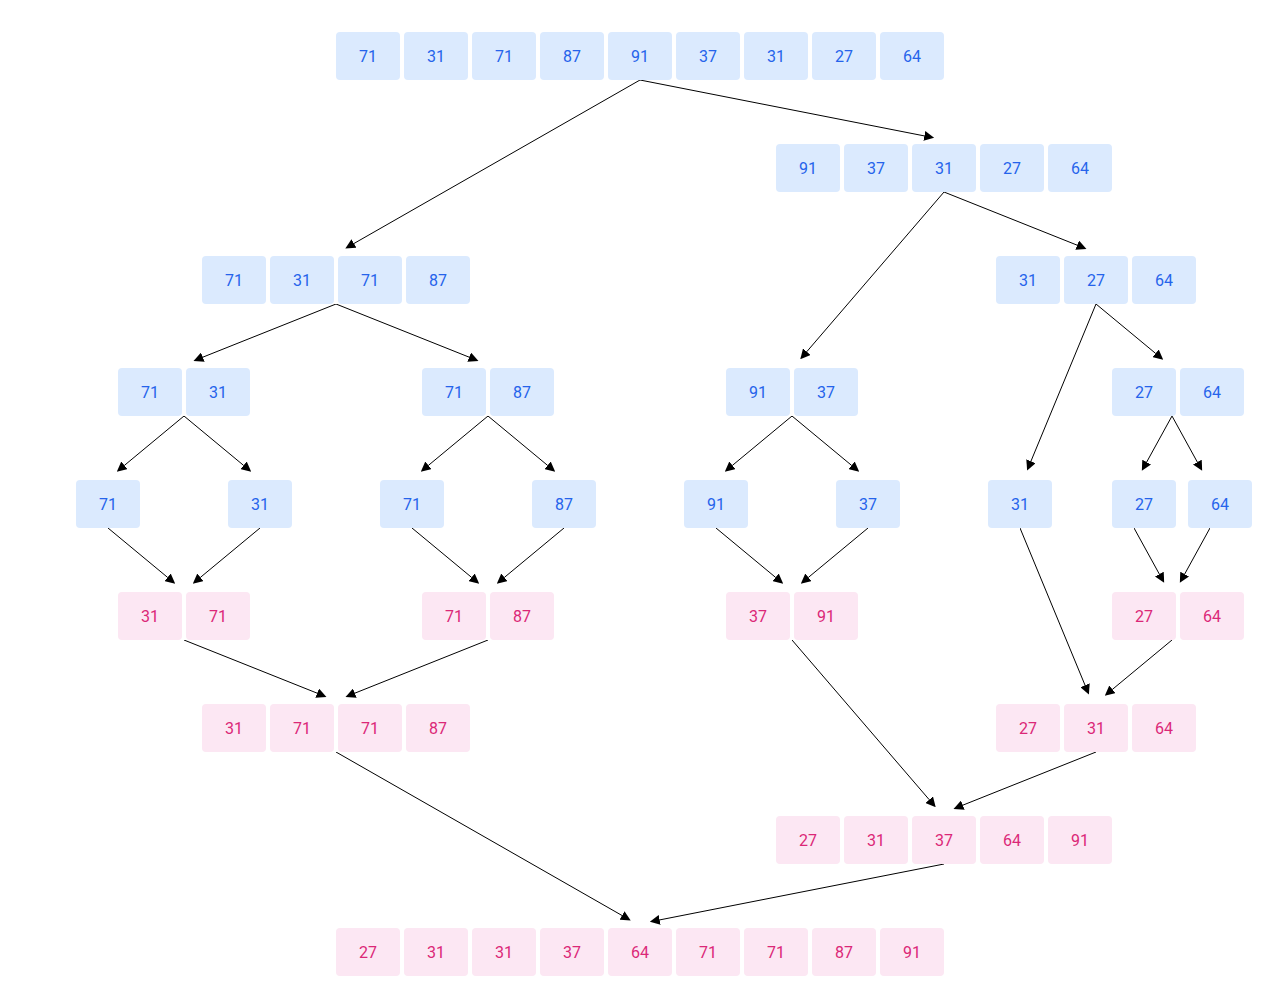
==== trabalhos/t1/projects/visualization/index.html @ 6df4bbd7 "feat(trabalhos/t1): organize task into two projects" ====
<!DOCTYPE html>
<html lang="en">
<head>
    <meta charset="UTF-8">
    <meta name="viewport" content="width=device-width, initial-scale=1.0">
    <title>Merge Sort</title>
    <link rel="preconnect" href="https://fonts.googleapis.com">
    <link rel="preconnect" href="https://fonts.gstatic.com" crossorigin>
    <link href="https://fonts.googleapis.com/css2?family=Roboto:ital,wght@0,100;0,300;0,400;0,500;0,700;0,900;1,100;1,300;1,400;1,500;1,700;1,900&display=swap" rel="stylesheet">
    <link href="styles.css" rel="stylesheet">
</head>
<body>
   <svg xmlns="http://www.w3.org/2000/svg" style="position: absolute; left: 0; right: 0;">
        <defs>
            <marker id="arrowhead" markerWidth="10" markerHeight="10" refX="0" refY="5" orient="auto">
                <polygon points="0 0, 10 5, 0 10"></polygon>
            </marker>
        </defs>
   </svg>
    <div id="visualization"></div>
    <script src="main.js"></script>
</body>
</html>
---- trabalhos/t1/projects/visualization/styles.css ----
* {
    font-family: "Roboto", sans-serif;
    margin: 0;
    padding: 0;
    box-sizing: border-box;
}

#visualization {
    margin: 2rem;
}

.node {
    display: grid;
    grid-template-columns: minmax(0, 1fr) minmax(0, 1fr);
    grid-template-rows: 1fr auto auto auto 1fr;
    grid-template-areas:
        "header header"
        "value-array value-array"
        "left-node right-node"
        "result-array result-array"
        "footer footer";
    justify-items: stretch;
}

.array {
    display: flex;
    justify-content: center;
    margin: 0 auto;
    padding: 0 1rem;
    gap: 0.25rem;
    width: max-content;
}

.array > div {
    display: flex;
    align-items: center;
    justify-content: center;
    width: 4rem;
    height: 3rem;
    border-radius: 0.25rem;
}

.arrow {
    position: relative;
    width: 100%;
    min-height: 4rem;
}

.arrow > svg {
    position: absolute;
    top: 0;
}

.node.left {
    grid-area: left-node;
}

.node.right {
    grid-area: right-node;
}

.node.root > .arrow {
    display: none;
}

.node > .arrow.top {
    grid-area: header;
}

.node > .arrow.top > svg {
    left: 0;
    right: auto;
}

.node.left > .arrow.top {
    transform: scaleX(-1);
}

.node > .arrow.bottom {
    grid-area: footer;
}

.node > .arrow.bottom > svg {
    right: 0;
}

.node.right > .arrow.bottom {
    transform: scaleX(-1);
}

.array.value {
    grid-area: value-array;
}

.array.value > div {
    color: #2563eb;
    background-color: #dbeafe;
}

.array.result {
    grid-area: result-array;
}

.array.result > div {
    color: #db2777;
    background-color: #fce7f3;
}
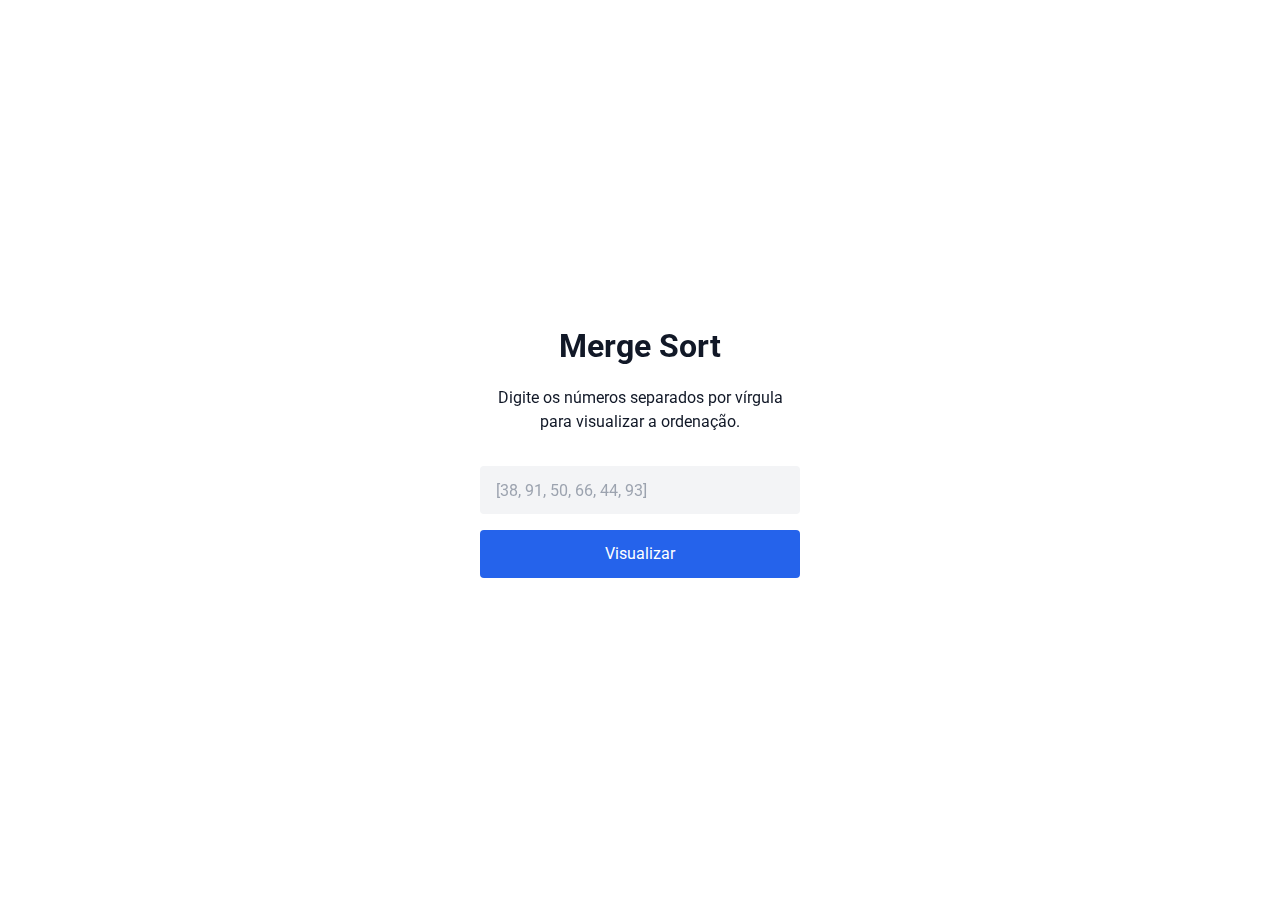
==== commit c2c27ef7: "feat(trabalhos/t1): add ability to type numbers for visualization" ====
--- a/trabalhos/t1/projects/visualization/index.html
+++ b/trabalhos/t1/projects/visualization/index.html
@@ -17,6 +17,16 @@
             </marker>
         </defs>
    </svg>
+    <div id="overlay">
+        <div id="prompt">
+            <h1 id="prompt-title">Merge Sort</h1>
+            <p id="prompt-description">Digite os números separados por vírgula para visualizar a ordenação.</p>
+            <form id="prompt-form">
+                <input type="text" id="prompt-input" pattern="^\[\s*\d+\s*(,\s*\d+\s*)*\]$">
+                <button type="submit" id="prompt-button">Visualizar</button>
+            </form>
+        </div>
+    </div>
     <div id="visualization"></div>
     <script src="main.js"></script>
 </body>
--- a/trabalhos/t1/projects/visualization/styles.css
+++ b/trabalhos/t1/projects/visualization/styles.css
@@ -1,13 +1,89 @@
 
 * {
     font-family: "Roboto", sans-serif;
+    font-size: 1rem;
+    line-height: 150%;
     margin: 0;
     padding: 0;
     box-sizing: border-box;
 }
 
+html {
+    font-size: 16px;
+    color: #111827;
+}
+
+body {
+    position: relative;
+}
+
+#overlay {
+    position: fixed;
+    top: 0;
+    left: 0;
+    display: flex;
+    justify-content: center;
+    align-items: center;
+    width: 100vw;
+    height: 100vh;
+}
+
+#prompt {
+    display: flex;
+    flex-direction: column;
+    max-width: 20rem;
+    text-align: center;
+}
+
+#prompt-title {
+    margin-bottom: 1rem;
+    font-size: 2rem;
+    font-weight: semibold;
+}
+
+#prompt-description {
+    margin-bottom: 2rem;
+}
+
+#prompt-form {
+    display: flex;
+    flex-direction: column;
+}
+
+#prompt-input {
+    height: 3rem;
+    padding: 0 1rem;
+    margin-bottom: 1rem;
+    outline: none;
+    border: none;
+    border-radius: 4px;
+    background: #f3f4f6;
+}
+
+#prompt-input:invalid {
+    border: 2px solid #ef4444;
+}
+
+#prompt-input::placeholder {
+    color: #9ca3af;
+}
+
+#prompt-button {
+    height: 3rem;
+    color: #FFFFFF;
+    background: #2563eb;
+    border: none;
+    border-radius: 0.25rem;
+    font-size: 1rem;
+}
+
+#prompt-button:hover {
+    cursor: pointer;
+    background: #3b82f6;
+}
+
 #visualization {
-    margin: 2rem;
+    margin: 2rem auto;
 }
 
 .node {
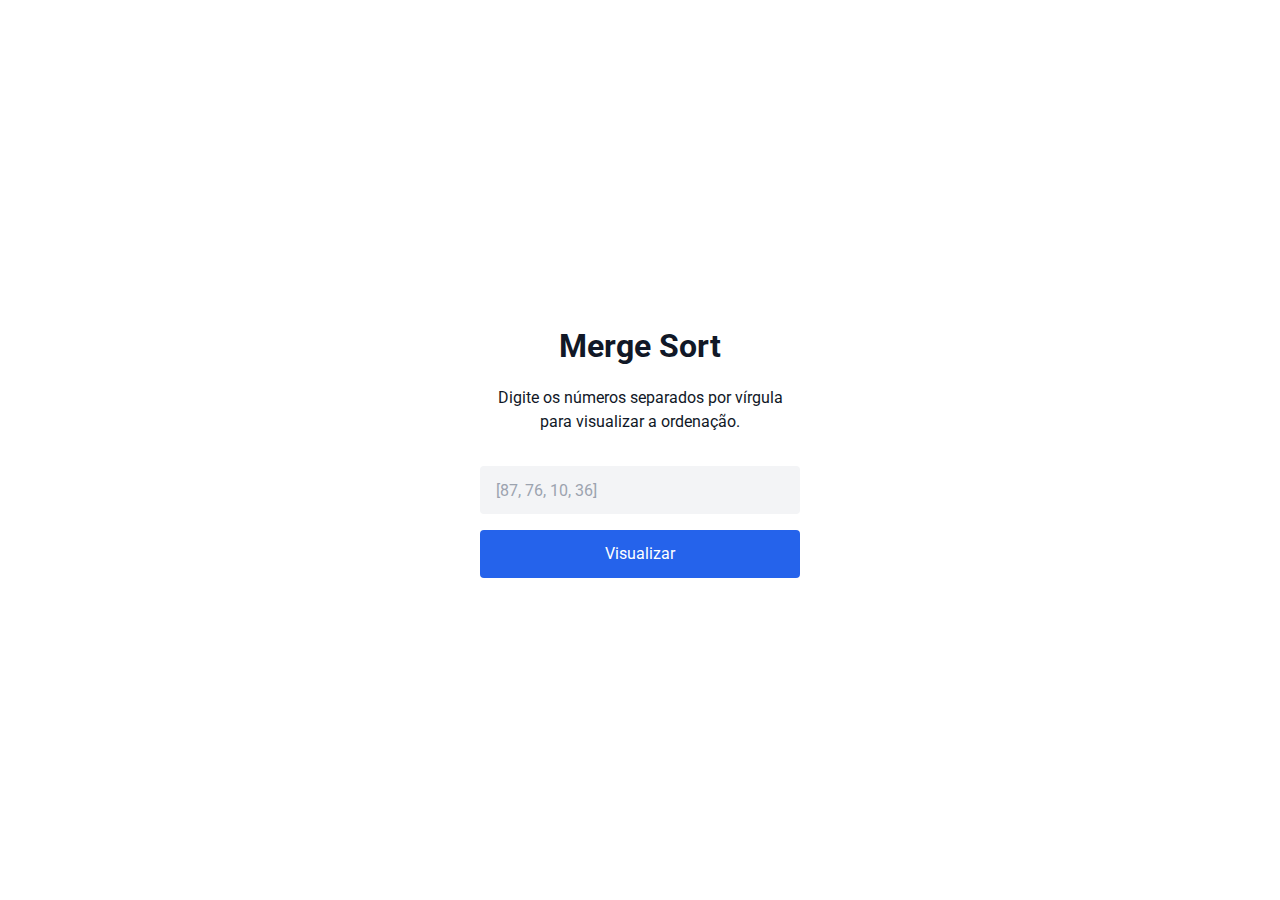
==== commit 6226c0da: "feat(trabalhos/t1): add ability to edit visualization" ====
--- a/trabalhos/t1/projects/visualization/index.html
+++ b/trabalhos/t1/projects/visualization/index.html
@@ -17,8 +17,8 @@
             </marker>
         </defs>
    </svg>
-    <div id="overlay">
-        <div id="prompt">
+    <div id="prompt-container">
+        <div id="prompt-box">
             <h1 id="prompt-title">Merge Sort</h1>
             <p id="prompt-description">Digite os números separados por vírgula para visualizar a ordenação.</p>
             <form id="prompt-form">
@@ -27,7 +27,12 @@
             </form>
         </div>
     </div>
-    <div id="visualization"></div>
+    <main>
+        <div id="visualization"></div>
+    </main>
+        <div id="edit-container">
+            <button id="edit-button">+</button>
+        </div>
     <script src="main.js"></script>
 </body>
 </html>--- a/trabalhos/t1/projects/visualization/styles.css
+++ b/trabalhos/t1/projects/visualization/styles.css
@@ -13,12 +13,23 @@
     color: #111827;
 }
 
-body {
-    position: relative;
+button {
+    height: 3rem;
+    color: #FFFFFF;
+    background: #2563eb;
+    border: none;
+    border-radius: 0.25rem;
+    font-size: 1rem;
 }
 
-#overlay {
+button:hover {
+    cursor: pointer;
+    background: #3b82f6;
+}
+
+#prompt-container {
     position: fixed;
+    z-index: 10;
     top: 0;
     left: 0;
     display: flex;
@@ -26,9 +37,24 @@
     align-items: center;
     width: 100vw;
     height: 100vh;
+    background: #FFFFFF;
 }
 
-#prompt {
+#edit-container {
+    position: fixed;
+    bottom: 2rem;
+    right: 2rem;
+    display: flex;
+    justify-content: center;
+}
+
+#edit-button {
+    width: 4rem;
+    height: 4rem;
+    border-radius: 50%;
+}
+
+#prompt-box {
     display: flex;
     flex-direction: column;
     max-width: 20rem;
@@ -66,20 +92,6 @@
 
 #prompt-input::placeholder {
     color: #9ca3af;
-}
-
-#prompt-button {
-    height: 3rem;
-    color: #FFFFFF;
-    background: #2563eb;
-    border: none;
-    border-radius: 0.25rem;
-    font-size: 1rem;
-}
-
-#prompt-button:hover {
-    cursor: pointer;
-    background: #3b82f6;
 }
 
 #visualization {
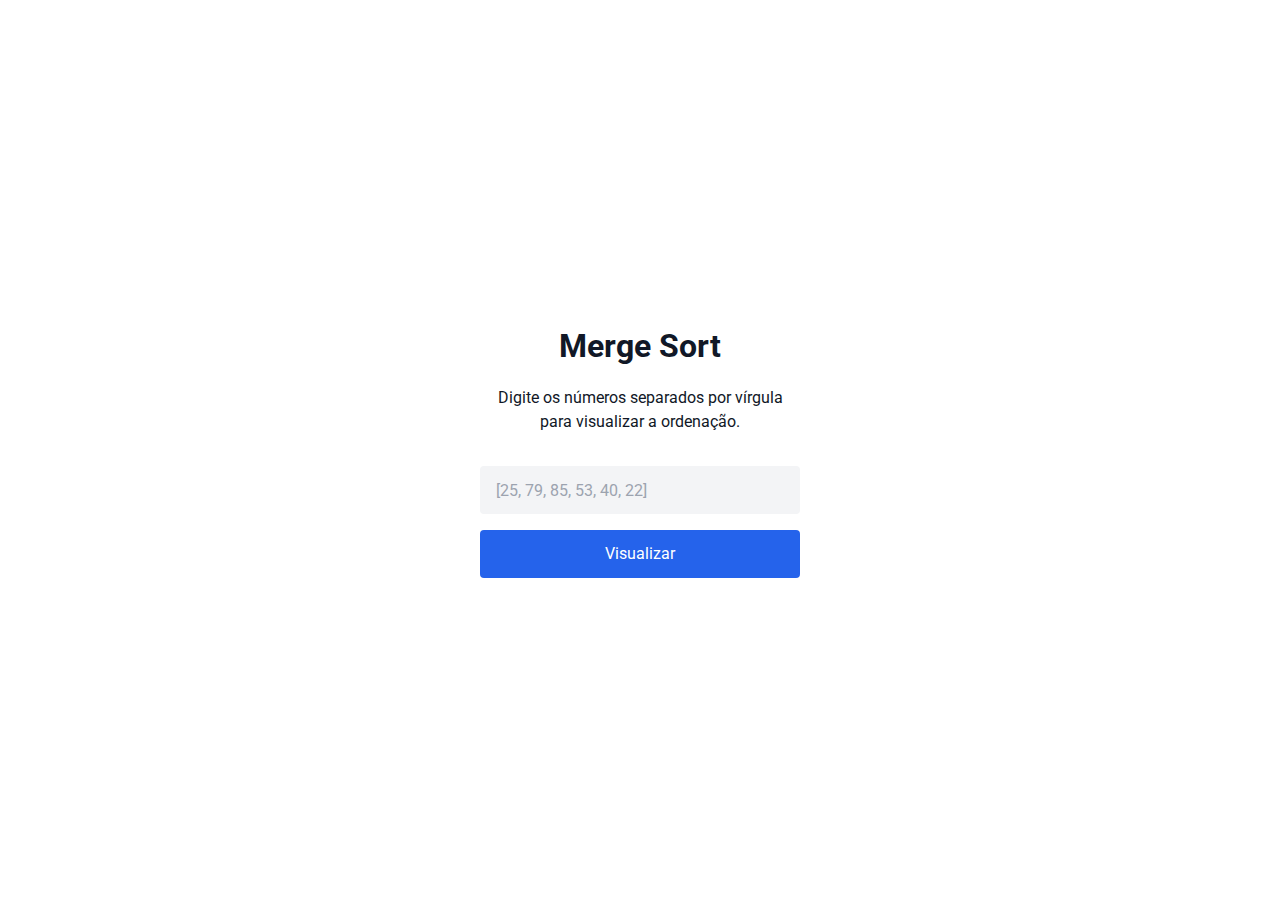
==== commit a2e1e829: "refactor(trabalhos/t1): use padding for visualization blank space" ====
--- a/trabalhos/t1/projects/visualization/index.html
+++ b/trabalhos/t1/projects/visualization/index.html
@@ -27,12 +27,10 @@
             </form>
         </div>
     </div>
-    <main>
-        <div id="visualization"></div>
-    </main>
-        <div id="edit-container">
-            <button id="edit-button">+</button>
-        </div>
+    <main id="visualization"></main>
+    <div id="edit-container">
+        <button id="edit-button">+</button>
+    </div>
     <script src="main.js"></script>
 </body>
 </html>--- a/trabalhos/t1/projects/visualization/styles.css
+++ b/trabalhos/t1/projects/visualization/styles.css
@@ -95,7 +95,8 @@
 }
 
 #visualization {
-    margin: 2rem auto;
+    margin: 0 auto;
+    padding: 2rem 0;
 }
 
 .node {
